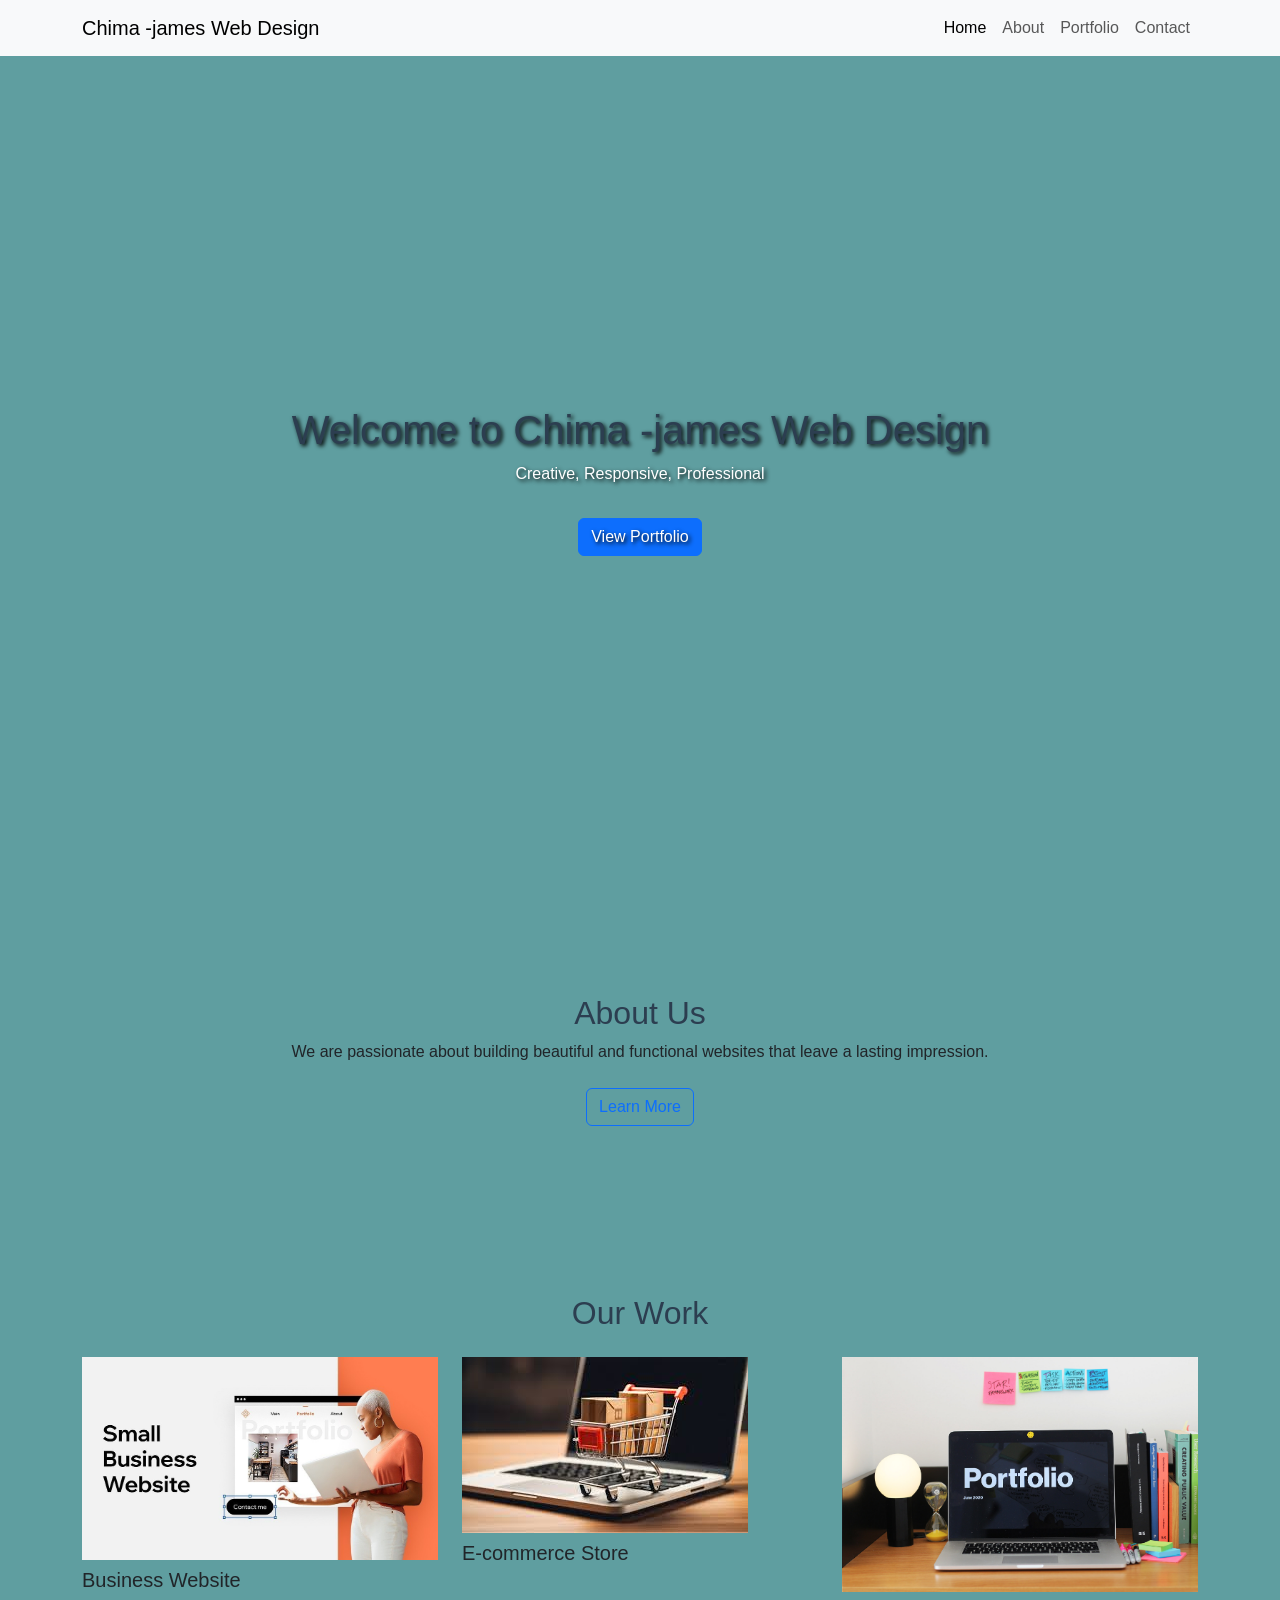
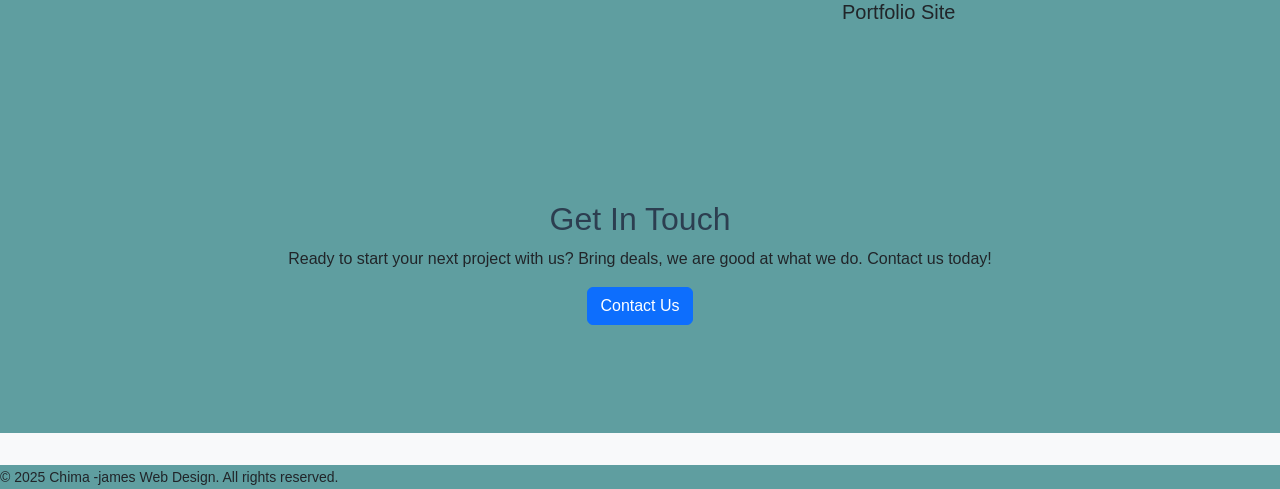
==== index.html @ 35ef69c7 "Add files via upload" ====
<!DOCTYPE html>
<html lang="en">
<head>
  <meta charset="UTF-8">
  <meta name="viewport" content="width=device-width, initial-scale=1">
  <title>Home | Chima -james Web Design </title>
  <link href="https://cdn.jsdelivr.net/npm/bootstrap@5.3.2/dist/css/bootstrap.min.css" rel="stylesheet">
  <link rel="stylesheet" href="css/style.css">
</head>
<body>

<!-- Navbar -->
<nav class="navbar navbar-expand-lg navbar-light bg-light sticky-top">
  <div class="container">
    <a class="navbar-brand" href="index.html"> Chima -james Web Design</a>
    <button class="navbar-toggler" type="button" data-bs-toggle="collapse" data-bs-target="#navbarNav">
      <span class="navbar-toggler-icon"></span>
    </button>
    <div class="collapse navbar-collapse" id="navbarNav">
      <ul class="navbar-nav ms-auto">
        <li class="nav-item"><a class="nav-link active" href="index.html">Home</a></li>
        <li class="nav-item"><a class="nav-link" href="about.html">About</a></li>
        <li class="nav-item"><a class="nav-link" href="portfolio.html">Portfolio</a></li>
        <li class="nav-item"><a class="nav-link" href="contact.html">Contact</a></li>
      </ul>
    </div>
  </div>
</nav>

<!-- Contact Preview -->
<header class="hero d-flex align-items-center justify-content-center text-center">
  <div>
    <h1>Welcome to Chima -james Web Design</h1>
    <p>Creative, Responsive, Professional</p>
    <a href="portfolio.html" class="btn btn-primary mt-3">View Portfolio</a>
  </div>
</header>

<!-- About Preview -->
<section class="container text-center my-5">
  <h2>About Us</h2>
  <p>We are passionate about building beautiful and functional websites that leave a lasting impression.</p>
  <a href="about.html" class="btn btn-outline-primary mt-2">Learn More</a>
</section>

<!-- Portfolio Preview -->
<section class="container my-5">
  <h2 class="text-center mb-4">Our Work</h2>
  <div class="row g-4">
    <div class="col-md-4">
      <img src="images/How-To-Create-A-Business-Website-part.jpg" class="img-fluid" alt="image description">
      <h5 class="mt-2">Business Website</h5>
    </div>
    <div class="col-md-4">
      <img src="images/images.jpeg" class="img-fluid" alt="image description"">
      <h5 class="mt-2">E-commerce Store</h5>
    </div>
    <div class="col-md-4">
      <img src="images/Portfolio-Desk.jpg" class="img-fluid" alt="Project 3">
      <h5 class="mt-2">Portfolio Site</h5>
    </div>
  </div>
</section>

<!-- Contact Preview -->
<section class="container text-center my-5">
  <h2>Get In Touch</h2>
  <p>Ready to start your next project with us? Bring deals, we are good at what we do. Contact us today!</p>
  <a href="contact.html" class="btn btn-primary">Contact Us</a>
</section>

<!-- Scroll to Top Button -->
<button id="scrollBtn" title="Go to top">↑</button>

<!-- Footer -->
<footer class="bg-light text-center py-3">
</footer>

<small>© 2025 Chima -james Web Design. All rights reserved.</small>
<script src="https://code.jquery.com/jquery-3.6.0.min.js"></script>
<script src="js/script.js"></script>
<script src="https://cdn.jsdelivr.net/npm/bootstrap@5.3.2/dist/js/bootstrap.bundle.min.js"></script>
</body>

</html>
---- css/style.css ----
/* ===== Custom Styles ===== */

body {
  font-family: 'Segoe UI', Tahoma, Geneva, Verdana, sans-serif;
    background-color: cadetblue ;
     }
     h1, h2, h3 {
     color: #2c3e50;
     }  
     .navbar {
     margin-bottom: 20px;
     }
     .hero {
     height: 90vh;
     background: url('../images/hero-bg.jpg') center center/cover no-repeat;
     color: white;
     text-shadow: 2px 2px 4px #000;
     }  
     section {
     padding: 60px 0;
     }
  
     /* Scroll to Top Button */
     #scrollBtn {
     display: none;
     position: fixed;
     bottom: 20px;
     right: 30px;
     z-index: 99;
    font-size: 18px;
     border: none;
     outline: none;
     background-color: #0d6efd;
     color: white;
     cursor: pointer;
     padding: 12px;
     border-radius: 50%;
    }
    #scrollBtn:hover {
    background-color: #0056b3;
     }
  
     /* Responsive Media Query */
     @media (max-width: 768px) {
     .hero {
     height: 60vh;
     }
    }
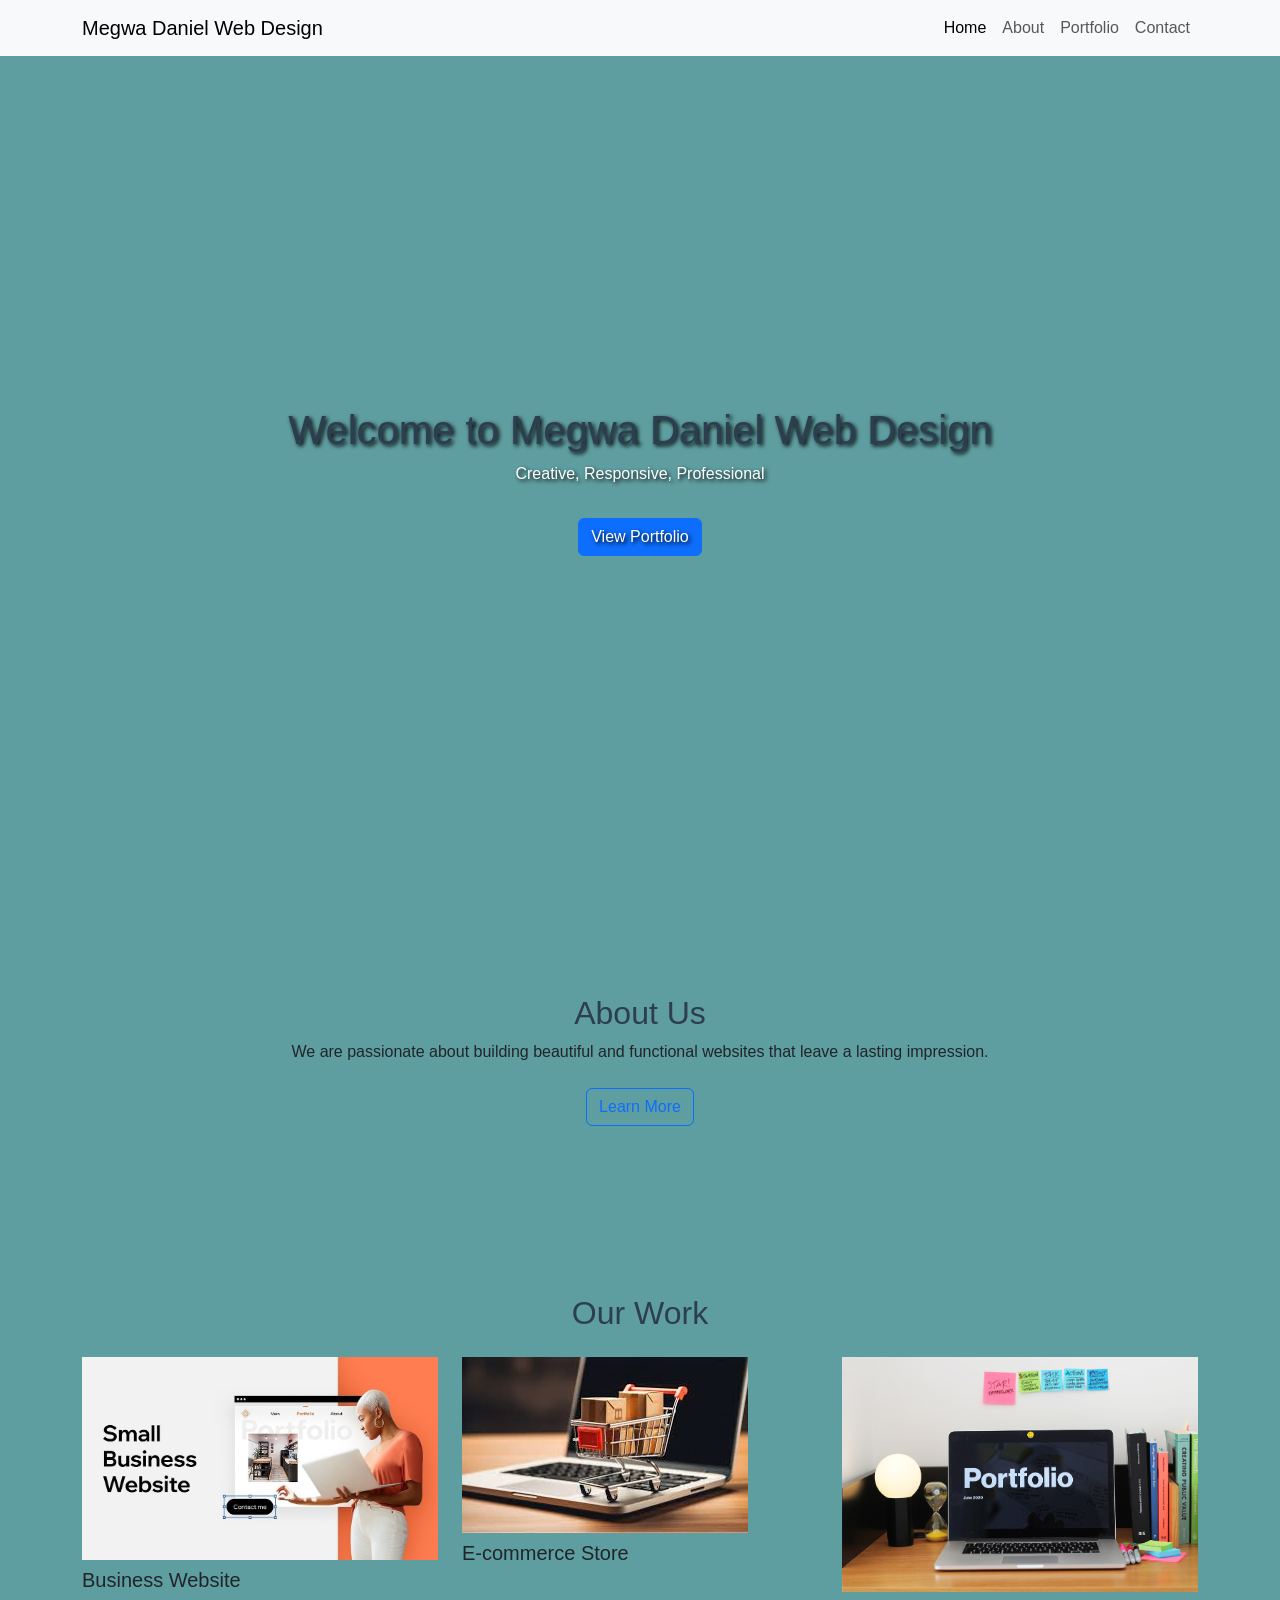
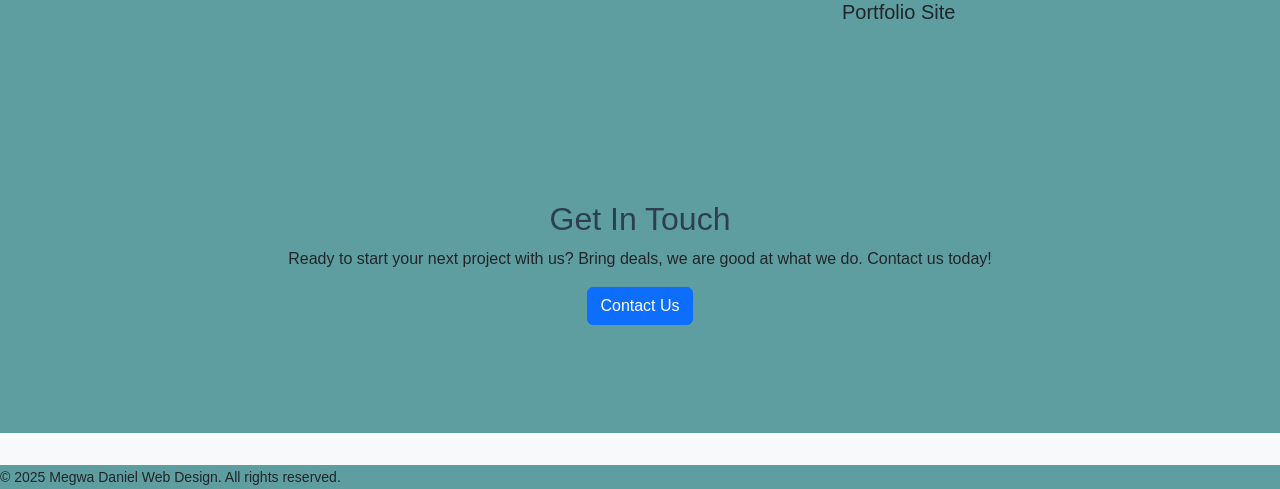
==== commit 7cc4dbf1: "Update index.html" ====
--- a/index.html
+++ b/index.html
@@ -3,7 +3,7 @@
 <head>
   <meta charset="UTF-8">
   <meta name="viewport" content="width=device-width, initial-scale=1">
-  <title>Home | Chima -james Web Design </title>
+  <title>Home | Megwa Daniel Web Design </title>
   <link href="https://cdn.jsdelivr.net/npm/bootstrap@5.3.2/dist/css/bootstrap.min.css" rel="stylesheet">
   <link rel="stylesheet" href="css/style.css">
 </head>
@@ -12,7 +12,7 @@
 <!-- Navbar -->
 <nav class="navbar navbar-expand-lg navbar-light bg-light sticky-top">
   <div class="container">
-    <a class="navbar-brand" href="index.html"> Chima -james Web Design</a>
+    <a class="navbar-brand" href="index.html"> Megwa Daniel Web Design</a>
     <button class="navbar-toggler" type="button" data-bs-toggle="collapse" data-bs-target="#navbarNav">
       <span class="navbar-toggler-icon"></span>
     </button>
@@ -30,7 +30,7 @@
 <!-- Contact Preview -->
 <header class="hero d-flex align-items-center justify-content-center text-center">
   <div>
-    <h1>Welcome to Chima -james Web Design</h1>
+    <h1>Welcome to Megwa Daniel Web Design</h1>
     <p>Creative, Responsive, Professional</p>
     <a href="portfolio.html" class="btn btn-primary mt-3">View Portfolio</a>
   </div>
@@ -76,10 +76,10 @@
 <footer class="bg-light text-center py-3">
 </footer>
 
-<small>© 2025 Chima -james Web Design. All rights reserved.</small>
+<small>© 2025 Megwa Daniel Web Design. All rights reserved.</small>
 <script src="https://code.jquery.com/jquery-3.6.0.min.js"></script>
 <script src="js/script.js"></script>
 <script src="https://cdn.jsdelivr.net/npm/bootstrap@5.3.2/dist/js/bootstrap.bundle.min.js"></script>
 </body>
 
-</html>+</html>
